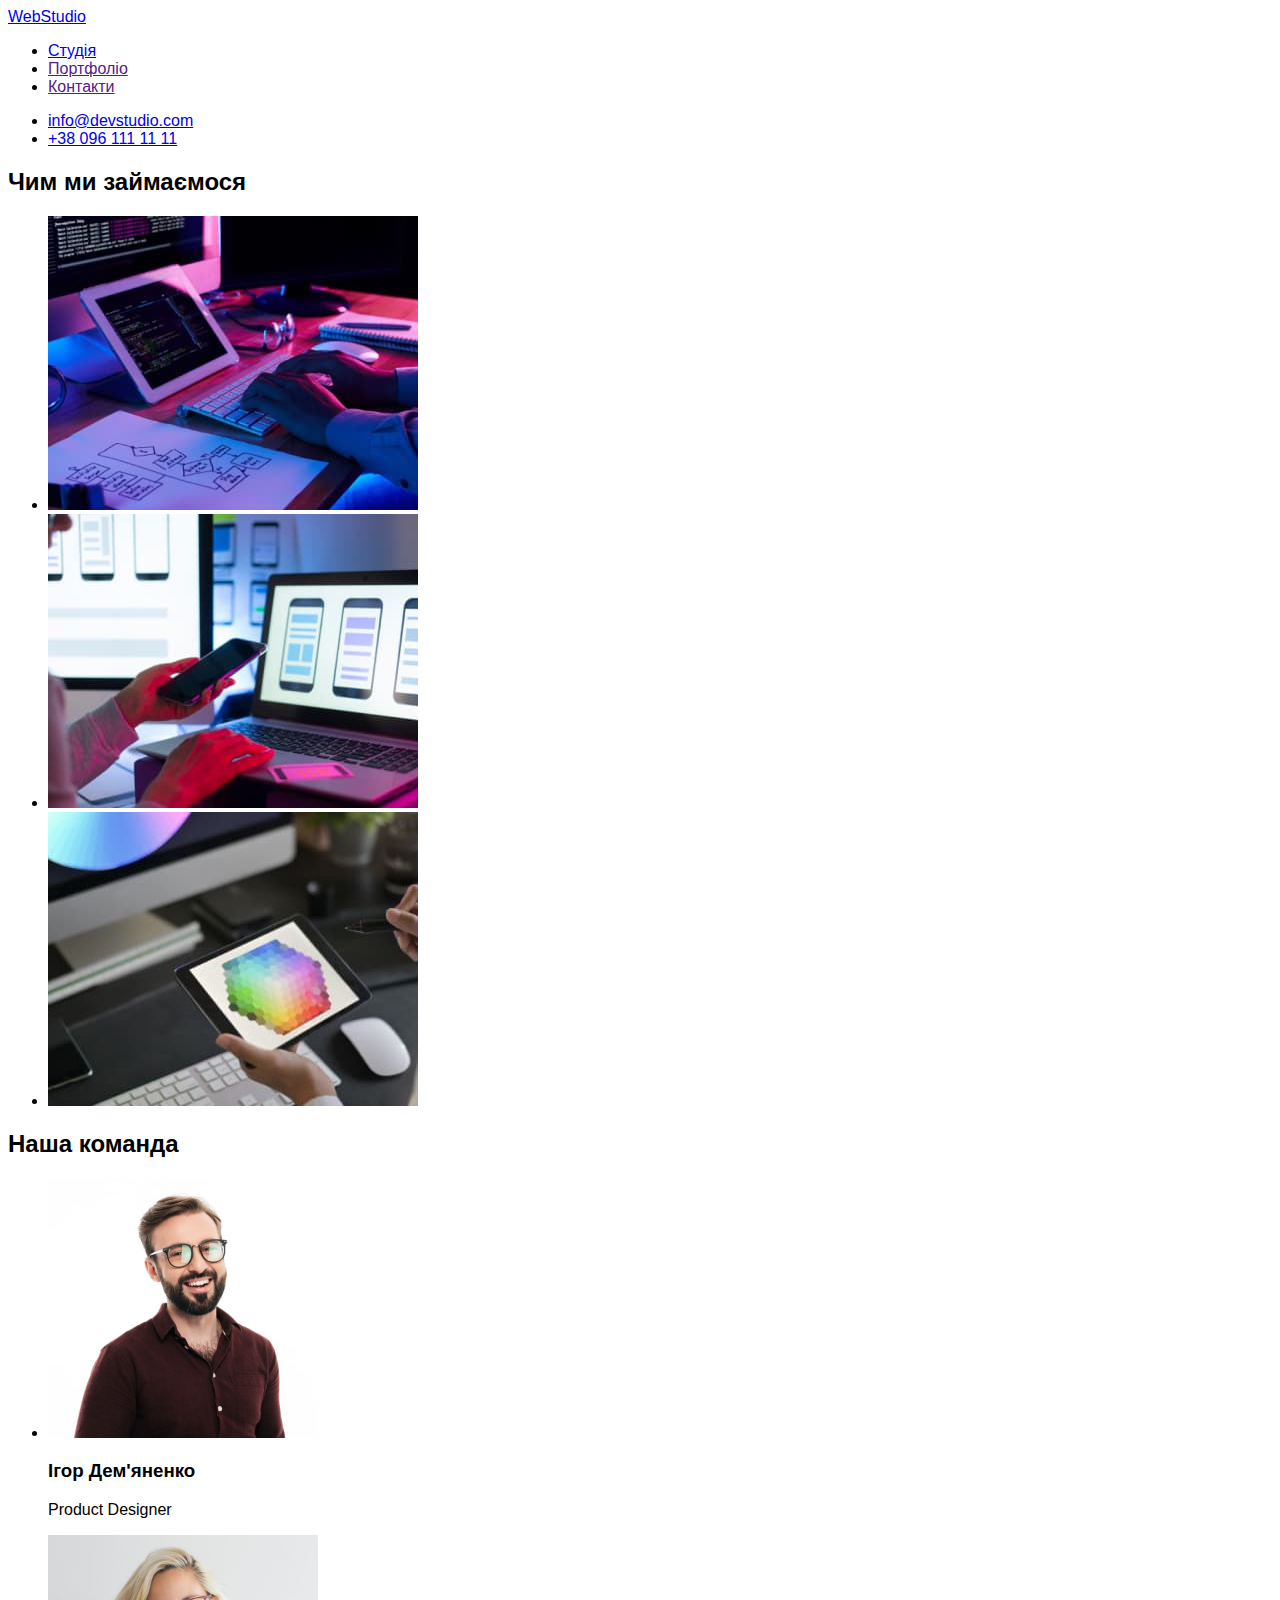
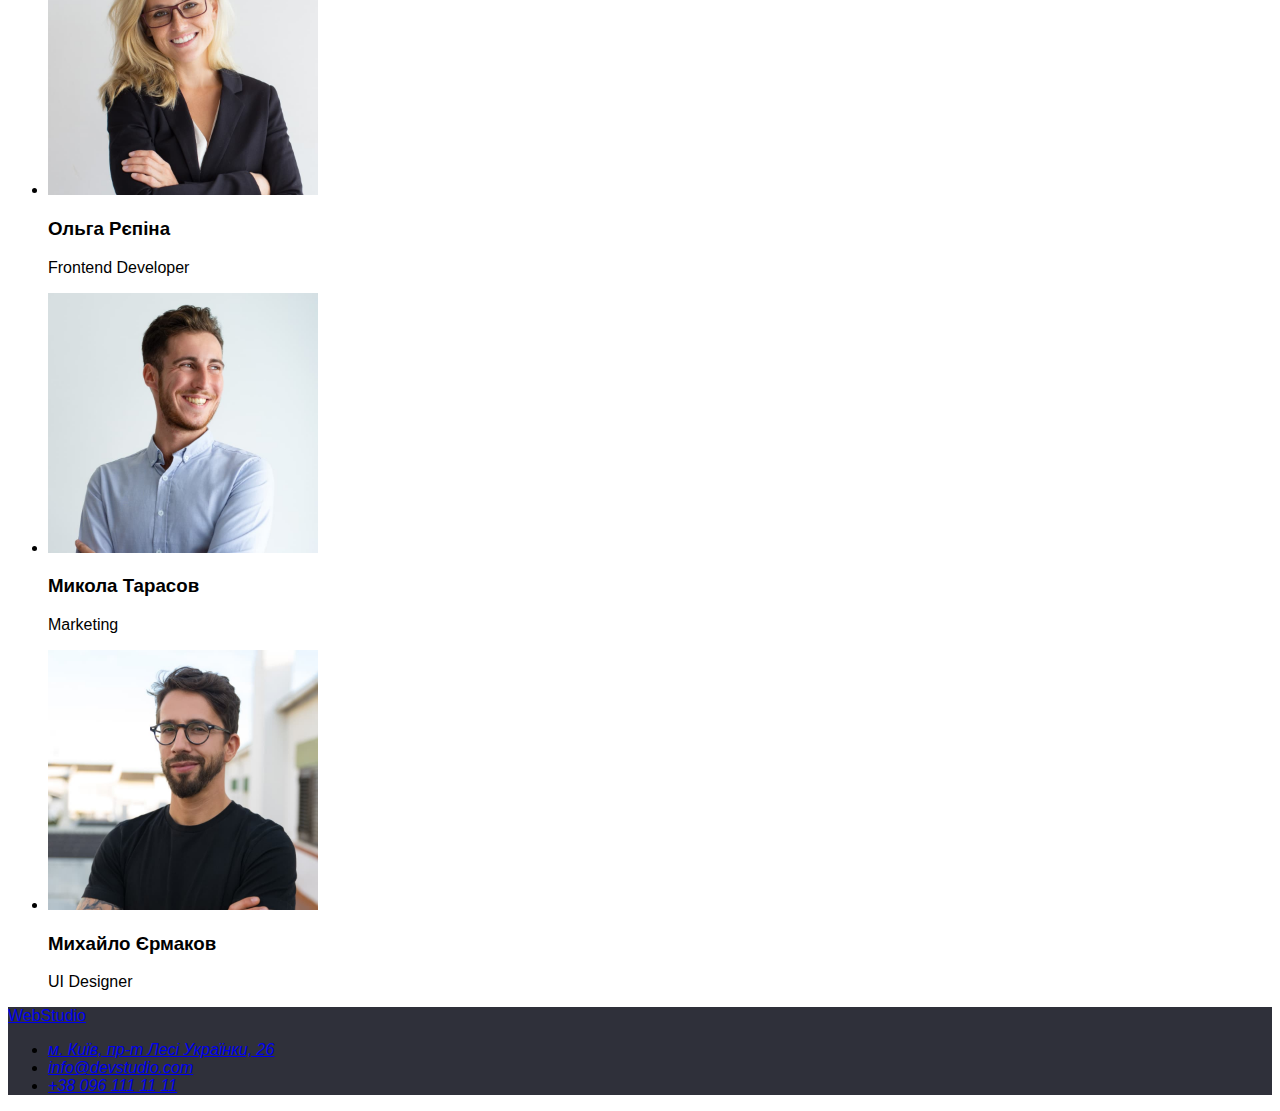
==== portfolio.html @ 97d3b705 "Current 1" ====
<!DOCTYPE html>
<html lang="uk">
  <head>
    <meta charset="UTF-8" />
    <meta http-equiv="X-UA-Compatible" content="IE=edge" />
    <meta name="viewport" content="width=device-width, initial-scale=1.0" />
    <title>WebStudio</title>
    <link rel="stylesheet" href="./css/styles.css" />
  </head>
  <body>
    <header>
      <!-- Logo and Nav -->
      <nav>
        <a href="./index.html">WebStudio</a>
        <ul>
          <li>
            <a href="./index.html">Студія</a>
          </li>
          <li>
            <a href="">Портфоліо</a>
          </li>
          <li>
            <a href="">Контакти</a>
          </li>
        </ul>
      </nav>
      <!-- Email and Tel -->
      <ul>
        <li>
          <a href="mailto:info@devstudio.com">info@devstudio.com</a>
        </li>
        <li>
          <a href="tel:+380961111111">+38 096 111 11 11</a>
        </li>
      </ul>
    </header>
    <main>
      <!-- Section - What we are doing -->
      <section>
        <h2>Чим ми займаємося</h2>
        <ul>
          <li>
            <img
              src="./images/what-we-are-doing/img1.jpg"
              alt="Алгоритм"
              width="370"
              height="294"
            />
          </li>
          <li>
            <img
              src="./images/what-we-are-doing/img2.jpg"
              alt="Мобільний додаток"
              width="370"
              height="294"
            />
          </li>
          <li>
            <img
              src="./images/what-we-are-doing/img3.jpg"
              alt="Палітра кольорів"
              width="370"
              height="294"
            />
          </li>
        </ul>
      </section>
      <!-- Section - Our team -->
      <section>
        <h2>Наша команда</h2>
        <ul>
          <li>
            <img
              src="./images/our-team/teamcard1.jpg"
              alt="Ігор Дем'яненко"
              width="270"
              height="260"
            />
            <h3>Ігор Дем'яненко</h3>
            <p lang="en">Product Designer</p>
          </li>
          <li>
            <img
              src="./images/our-team/teamcard2.jpg"
              alt="Ольга Рєпіна"
              width="270"
              height="260"
            />
            <h3>Ольга Рєпіна</h3>
            <p lang="en">Frontend Developer</p>
          </li>
          <li>
            <img
              src="./images/our-team/teamcard3.jpg"
              alt="Микола Тарасов"
              width="270"
              height="260"
            />
            <h3>Микола Тарасов</h3>
            <p lang="en">Marketing</p>
          </li>
          <li>
            <img
              src="./images/our-team/teamcard4.jpg"
              alt="Михайло Єрмаков"
              width="270"
              height="260"
            />
            <h3>Михайло Єрмаков</h3>
            <p lang="en">UI Designer</p>
          </li>
        </ul>
      </section>
    </main>
    <footer>
      <!-- Logo and contacts-->
      <a href="./index.html">WebStudio</a>
      <address>
        <ul>
          <li>
            <a
              href="https://goo.gl/maps/AmhNYhJj7zLtnfJ69"
              target="_blank"
              rel="noreferrer noopener nofollow"
              >м. Київ, пр-т Лесі Українки, 26</a
            >
          </li>
          <li>
            <a href="mailto:info@devstudio.com">info@devstudio.com</a>
          </li>
          <li>
            <a href="tel:+380961111111">+38 096 111 11 11</a>
          </li>
        </ul>
      </address>
    </footer>
  </body>
</html>
---- css/styles.css ----
:root {
    --primary-bkgd-color:#FFFFFF;
    --secondary-bkgd-color:#2F303A;
    --team-bkgd-color:#F5F4FA;
    --primary-text-color: #757575;
    --secondary-text-color: #212121;
    --accent-text-color: #2196F3;
    --logo-text-color: #000000;
}
/* Global body */
body {
    font-family: 'Roboto', sans-serif;
    font-weight: 400;
    Background-color:var(--primary-bkgd-color);
}
.list {
    list-style: none;
}
.link:hover,
.link:focus {
    color: var(--accent-text-color);
}
.link {
    text-decoration: none;
}
/* header */
.logo {
    color: var(--accent-text-color);
    font-family: 'Raleway', sans-serif;
    font-weight: 700;
    font-size: 26px;
    line-height: 1.2;
    letter-spacing: 0.03em;
    text-decoration: none;
}
.studio-header{
    color: var(--logo-text-color);
}
.header-link {
    color:var(--secondary-text-color);
    font-weight: 500;
    font-size: 14px;
    line-height: 1.14;
    letter-spacing: 0.02em;
}
.header-email {
    color: var(--accent-text-color);
    font-weight: 500;
    font-size: 14px;
    line-height: 1.14;
    letter-spacing: 0.02em;
}
.header-tel {
    color: var(--primary-text-color);
    font-weight: 500;
    font-size: 14px;
    line-height: 1.14;
    letter-spacing: 0.02em;
}
/* hero */
.hero {
    background-color: var(--secondary-bkgd-color);
    text-align: center;
}
.hero-title {
    color: var(--primary-bkgd-color);
    font-weight: 900;
    font-size: 44px;
    line-height: 1.36;
    letter-spacing: 0.06em;
    text-transform: uppercase;
}
.button {
    background-color: var(--accent-text-color);
    color: var(--primary-bkgd-color);
    font-weight: 700;
    font-size: 16px;
    line-height: 1.9;
    /* display: flex; */
    align-items: center;
    text-align: center;
    letter-spacing: 0.06em;
}
/* Our advantages */

/* What we are doing */

/* Our team */
.our-team {
    background-color: var(--team-bkgd-color);
}

/* Footer */
footer {
    background-color: var(--secondary-bkgd-color);
}
.studio-footer {
    color: var(--primary-bkgd-color);
}
/* background primary #F5F5F5*/
/* background secondary #F5F4FA */

/* Basic text color #757575 */
/* Links basic color #212121;*/
/* link accent color #2196F3; */
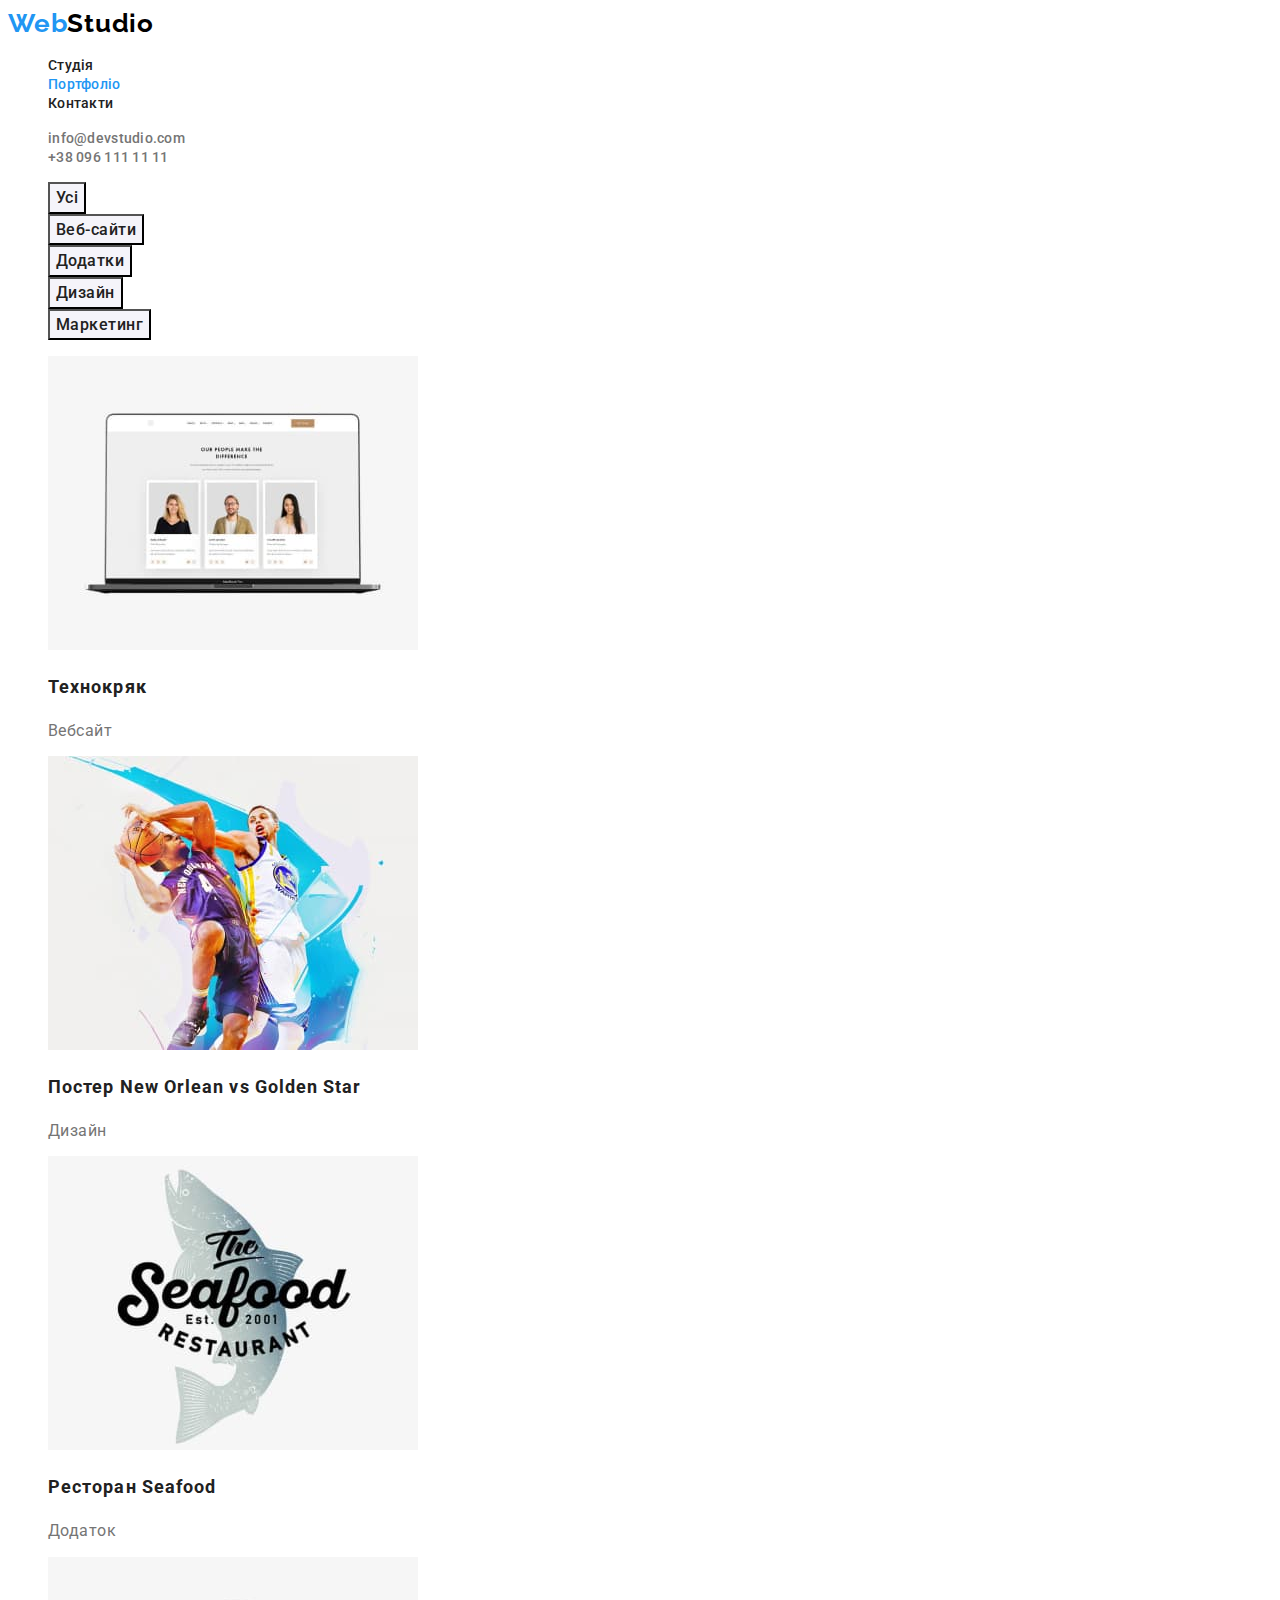
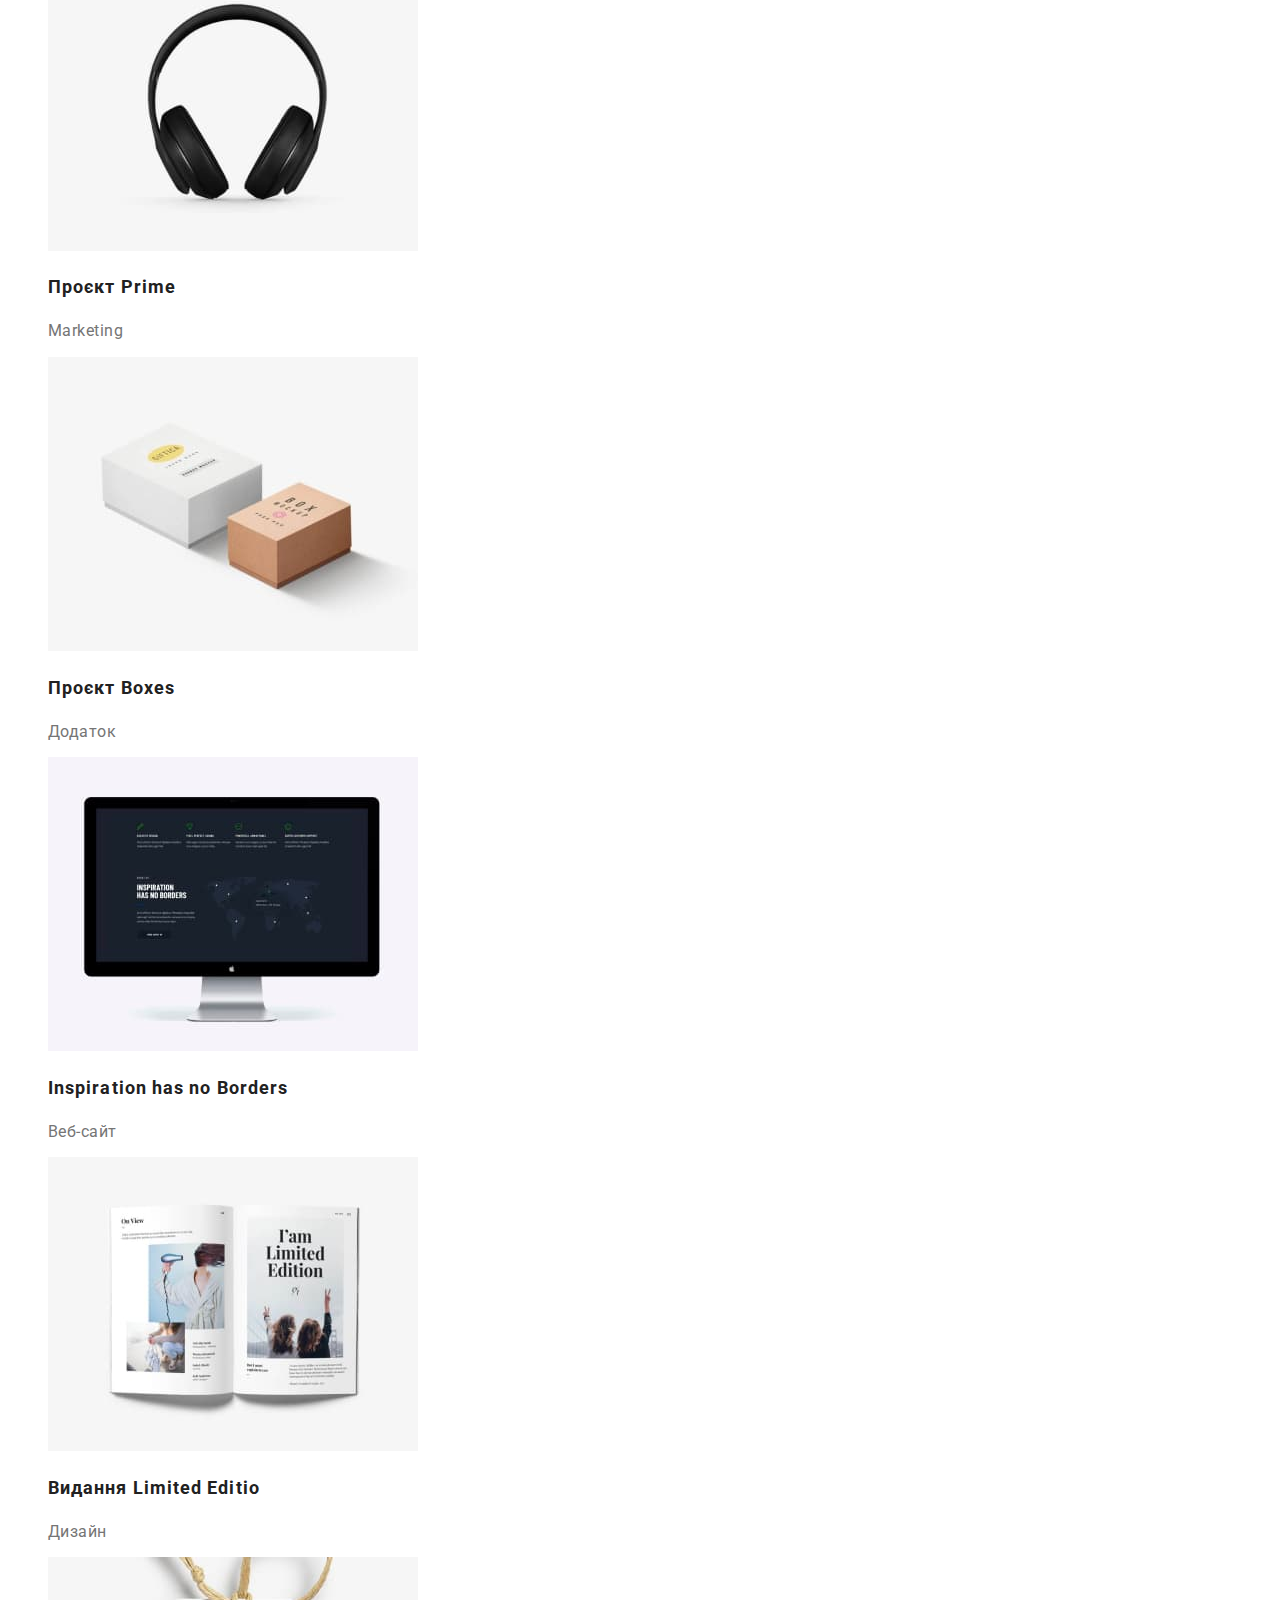
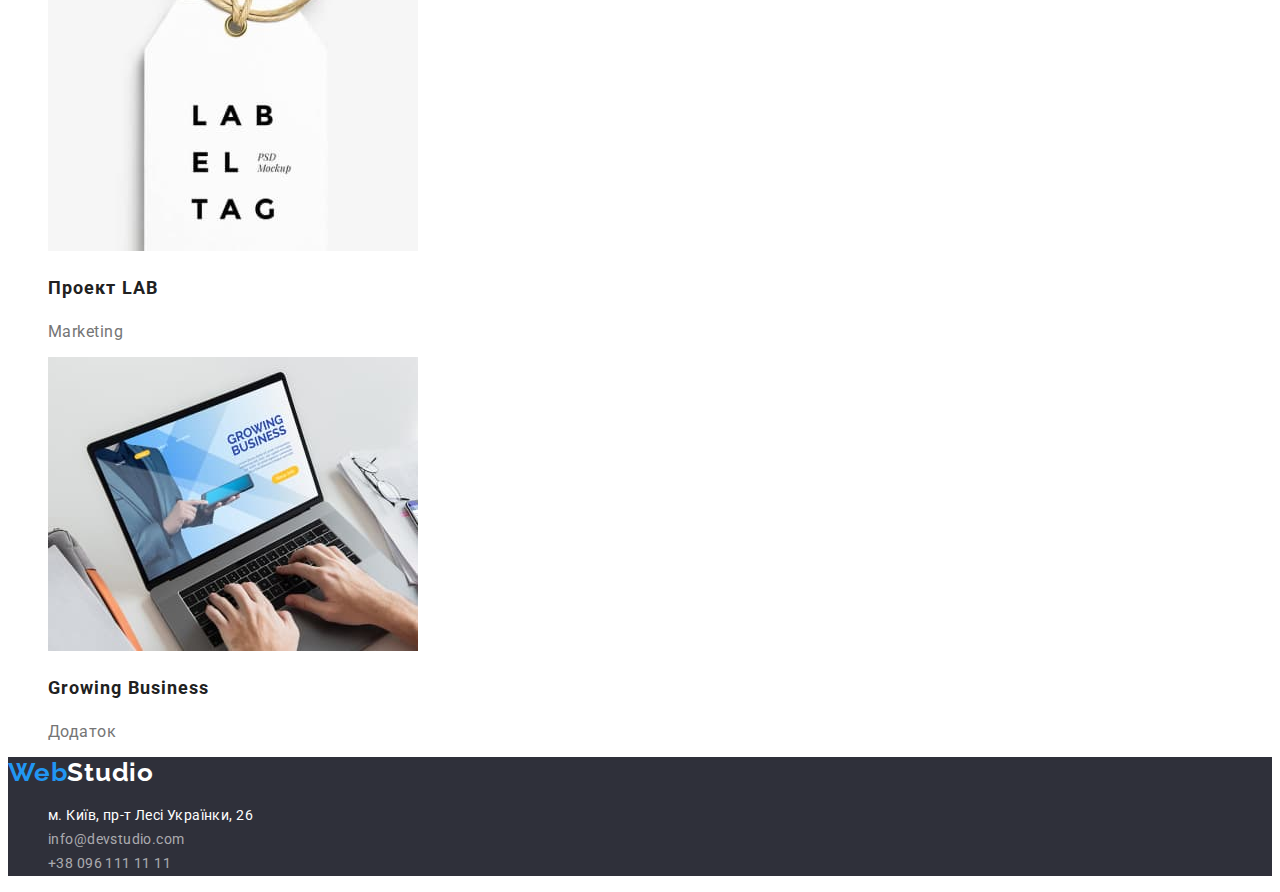
==== commit 7bc176f3: "Final version" ====
--- a/portfolio.html
+++ b/portfolio.html
@@ -4,6 +4,12 @@
     <meta charset="UTF-8" />
     <meta http-equiv="X-UA-Compatible" content="IE=edge" />
     <meta name="viewport" content="width=device-width, initial-scale=1.0" />
+    <link rel="preconnect" href="https://fonts.googleapis.com" />
+    <link rel="preconnect" href="https://fonts.gstatic.com" crossorigin />
+    <link
+      href="https://fonts.googleapis.com/css2?family=Raleway:wght@700&family=Roboto:wght@400;500;700;900&display=swap"
+      rel="stylesheet"
+    />
     <title>WebStudio</title>
     <link rel="stylesheet" href="./css/styles.css" />
   </head>
@@ -11,125 +17,163 @@
     <header>
       <!-- Logo and Nav -->
       <nav>
-        <a href="./index.html">WebStudio</a>
-        <ul>
+        <a href="./index.html" class="logo">Web<span class="studio-header">Studio</span></a>
+        <ul class="list">
           <li>
-            <a href="./index.html">Студія</a>
+            <a href="./index.html" class="header-link link">Студія</a>
           </li>
           <li>
-            <a href="">Портфоліо</a>
+            <a href="./portfolio.html" class="header-link link current">Портфоліо</a>
           </li>
           <li>
-            <a href="">Контакти</a>
+            <a href="" class="header-link link">Контакти</a>
           </li>
         </ul>
       </nav>
       <!-- Email and Tel -->
-      <ul>
+      <ul class="list">
         <li>
-          <a href="mailto:info@devstudio.com">info@devstudio.com</a>
+          <a href="mailto:info@devstudio.com" class="header-contacts link">info@devstudio.com</a>
         </li>
         <li>
-          <a href="tel:+380961111111">+38 096 111 11 11</a>
+          <a href="tel:+380961111111" class="header-contacts link">+38 096 111 11 11</a>
         </li>
       </ul>
     </header>
     <main>
-      <!-- Section - What we are doing -->
-      <section>
-        <h2>Чим ми займаємося</h2>
-        <ul>
+      <h1 class="visually-hidden">Portfolio</h1>
+      <!-- BUTTONS -->
+      <section class="portfolio">
+        <ul class="list">
+          <li>
+            <button type="button" class="button">Усі</button>
+          </li>
+          <li>
+            <button type="button" class="button">Веб-сайти</button>
+          </li>
+          <li>
+            <button type="button" class="button">Додатки</button>
+          </li>
+          <li>
+            <button type="button" class="button">Дизайн</button>
+          </li>
+          <li>
+            <button type="button" class="button">Маркетинг</button>
+          </li>
+        </ul>
+        <ul class="list">
           <li>
             <img
-              src="./images/what-we-are-doing/img1.jpg"
-              alt="Алгоритм"
+              src="./images/portfolio/portfolio-1.jpg"
+              alt="Технокряк"
               width="370"
               height="294"
             />
+            <h2 class="title">Технокряк</h2>
+            <p class="text">Вебсайт</p>
           </li>
           <li>
             <img
-              src="./images/what-we-are-doing/img2.jpg"
-              alt="Мобільний додаток"
+              src="./images/portfolio/portfolio-2.jpg"
+              alt="Постер New Orlean vs Golden Star"
               width="370"
               height="294"
             />
+            <h2 class="title">Постер <span lang="en">New Orlean vs Golden Star</span></h2>
+            <p class="text">Дизайн</p>
           </li>
           <li>
             <img
-              src="./images/what-we-are-doing/img3.jpg"
-              alt="Палітра кольорів"
+              src="./images/portfolio/portfolio-3.jpg"
+              alt="Ресторан Seafood"
               width="370"
               height="294"
             />
-          </li>
-        </ul>
-      </section>
-      <!-- Section - Our team -->
-      <section>
-        <h2>Наша команда</h2>
-        <ul>
-          <li>
-            <img
-              src="./images/our-team/teamcard1.jpg"
-              alt="Ігор Дем'яненко"
-              width="270"
-              height="260"
-            />
-            <h3>Ігор Дем'яненко</h3>
-            <p lang="en">Product Designer</p>
+            <h2 class="title">Ресторан <span lang="en">Seafood</span></h2>
+            <p class="text">Додаток</p>
           </li>
           <li>
             <img
-              src="./images/our-team/teamcard2.jpg"
-              alt="Ольга Рєпіна"
-              width="270"
-              height="260"
+              src="./images/portfolio/portfolio-4.jpg"
+              alt="Ресторан Seafood"
+              width="370"
+              height="294"
             />
-            <h3>Ольга Рєпіна</h3>
-            <p lang="en">Frontend Developer</p>
+            <h2 class="title">Проєкт <span lang="en">Prime</span></h2>
+            <p class="text">Marketing</p>
           </li>
           <li>
             <img
-              src="./images/our-team/teamcard3.jpg"
-              alt="Микола Тарасов"
-              width="270"
-              height="260"
+              src="./images/portfolio/portfolio-5.jpg"
+              alt="Ресторан Seafood"
+              width="370"
+              height="294"
             />
-            <h3>Микола Тарасов</h3>
-            <p lang="en">Marketing</p>
+            <h2 class="title">Проєкт <span lang="en">Boxes</span></h2>
+            <p class="text">Додаток</p>
           </li>
           <li>
             <img
-              src="./images/our-team/teamcard4.jpg"
-              alt="Михайло Єрмаков"
-              width="270"
-              height="260"
+              src="./images/portfolio/portfolio-6.jpg"
+              alt="Ресторан Seafood"
+              width="370"
+              height="294"
             />
-            <h3>Михайло Єрмаков</h3>
-            <p lang="en">UI Designer</p>
+            <h2 class="title" lang="en">Inspiration has no Borders</h2>
+            <p class="text">Веб-сайт</p>
+          </li>
+          <li>
+            <img
+              src="./images/portfolio/portfolio-7.jpg"
+              alt="Ресторан Seafood"
+              width="370"
+              height="294"
+            />
+            <h2 class="title">Видання <span lang="en">Limited Editio</span></h2>
+            <p class="text">Дизайн</p>
+          </li>
+          <li>
+            <img
+              src="./images/portfolio/portfolio-8.jpg"
+              alt="Ресторан Seafood"
+              width="370"
+              height="294"
+            />
+            <h2 class="title">Проект <span lang="en">LAB</span></h2>
+            <p class="text">Marketing</p>
+          </li>
+          <li>
+            <img
+              src="./images/portfolio/portfolio-9.jpg"
+              alt="Ресторан Seafood"
+              width="370"
+              height="294"
+            />
+            <h2 class="title" lang="en">Growing Business</h2>
+            <p class="text">Додаток</p>
           </li>
         </ul>
       </section>
     </main>
     <footer>
       <!-- Logo and contacts-->
-      <a href="./index.html">WebStudio</a>
+      <a href="./index.html" class="logo">Web<span class="studio-footer">Studio</span></a>
       <address>
-        <ul>
+        <ul class="list">
           <li>
             <a
               href="https://goo.gl/maps/AmhNYhJj7zLtnfJ69"
               target="_blank"
               rel="noreferrer noopener nofollow"
+              class="address"
               >м. Київ, пр-т Лесі Українки, 26</a
             >
           </li>
           <li>
-            <a href="mailto:info@devstudio.com">info@devstudio.com</a>
+            <a href="mailto:info@devstudio.com" class="contact-footer">info@devstudio.com</a>
           </li>
           <li>
-            <a href="tel:+380961111111">+38 096 111 11 11</a>
+            <a href="tel:+380961111111" class="contact-footer">+38 096 111 11 11</a>
           </li>
         </ul>
       </address>
--- a/css/styles.css
+++ b/css/styles.css
@@ -2,16 +2,21 @@
     --primary-bkgd-color:#FFFFFF;
     --secondary-bkgd-color:#2F303A;
     --team-bkgd-color:#F5F4FA;
-    --primary-text-color: #757575;
-    --secondary-text-color: #212121;
+    --primary-text-color: #212121;
+    --secondary-text-color: #757575;
     --accent-text-color: #2196F3;
     --logo-text-color: #000000;
+    --contacts-footer-color: rgba(255, 255, 255, 0.6);
+    --portfolio-bkgd-color: #EEEEEE;
 }
-/* Global body */
+/* GLOBAL BODY */
 body {
+    background-color:var(--primary-bkgd-color);
+    color: var(--primary-text-color);
+
     font-family: 'Roboto', sans-serif;
     font-weight: 400;
-    Background-color:var(--primary-bkgd-color);
+    letter-spacing: 0.03em;
 }
 .list {
     list-style: none;
@@ -20,10 +25,13 @@
 .link:focus {
     color: var(--accent-text-color);
 }
+.header-link.current {
+    color: var(--accent-text-color);
+}
 .link {
     text-decoration: none;
 }
-/* header */
+/* HEADER */
 .logo {
     color: var(--accent-text-color);
     font-family: 'Raleway', sans-serif;
@@ -36,28 +44,18 @@
 .studio-header{
     color: var(--logo-text-color);
 }
-.header-link {
-    color:var(--secondary-text-color);
-    font-weight: 500;
-    font-size: 14px;
-    line-height: 1.14;
-    letter-spacing: 0.02em;
-}
-.header-email {
-    color: var(--accent-text-color);
-    font-weight: 500;
-    font-size: 14px;
-    line-height: 1.14;
-    letter-spacing: 0.02em;
-}
-.header-tel {
+.header-link,
+.header-contacts {
     color: var(--primary-text-color);
     font-weight: 500;
     font-size: 14px;
     line-height: 1.14;
     letter-spacing: 0.02em;
 }
-/* hero */
+.header-contacts {
+    color: var(--secondary-text-color);
+}
+/* HERO */
 .hero {
     background-color: var(--secondary-bkgd-color);
     text-align: center;
@@ -66,7 +64,7 @@
     color: var(--primary-bkgd-color);
     font-weight: 900;
     font-size: 44px;
-    line-height: 1.36;
+    line-height: 1.4;
     letter-spacing: 0.06em;
     text-transform: uppercase;
 }
@@ -80,28 +78,112 @@
     align-items: center;
     text-align: center;
     letter-spacing: 0.06em;
+    cursor: pointer;
 }
-/* Our advantages */
-
-/* What we are doing */
-
-/* Our team */
-.our-team {
+/* OUR FEATURES */
+.visually-hidden {
+    position: absolute;
+    width: 1px;
+    height: 1px;
+    margin: -1px;
+    border: 0;
+    padding: 0;
+    white-space: nowrap;
+    clip-path: inset(100%);
+    clip: rect(0 0 0 0);
+    overflow: hidden;
+}
+.features .title {
+    font-weight: 700;
+    font-size: 14px;
+    line-height: 1.14;
+    text-transform: uppercase;
+}
+.features .text {
+    color: var(--secondary-text-color);
+    font-size: 14px;
+    line-height: 1.7;
+}
+/* WHAT WE ARE DOING (work)*/
+.work-title,
+.team-title {
+    font-weight: 700;
+    font-size: 36px;
+    line-height: 1.2;
+    text-align: center;
+}
+/* OUR TEAM */
+.team {
     background-color: var(--team-bkgd-color);
 }
-
-/* Footer */
+.team .title {
+    font-weight: 500;
+    font-size: 16px;
+    line-height: 1.2;
+    text-align: center;
+}
+.team .text {
+    color: var(--secondary-text-color);
+    font-size: 16px;
+    line-height: 1.2;
+    text-align: center;
+}
+/* FOOTER */
 footer {
     background-color: var(--secondary-bkgd-color);
 }
 .studio-footer {
     color: var(--primary-bkgd-color);
 }
-/* background primary #F5F5F5*/
-/* background secondary #F5F4FA */
+address {
+font-style: normal;
+}
+.address {
+    color: var(--primary-bkgd-color);
+    font-weight: 400;
+    font-size: 14px;
+    line-height: 1.7;
+    letter-spacing: 0.03em;
+    text-decoration: none;
+}
+.contact-footer {
+    color: var(--contacts-footer-color);
+    font-weight: 400;
+    font-size: 14px;
+    line-height: 1.7;
+    letter-spacing: 0.03em;
+    text-decoration: none;   
+}
+/* PORTFOLIO PAGE */
 
-/* Basic text color #757575 */
-/* Links basic color #212121;*/
-/* link accent color #2196F3; */
-
-
+/* buttons */
+.portfolio .button {
+    font-family: inherit;
+    background-color: var(--team-bkgd-color);
+    color: var(--primary-text-color);
+    font-weight: 500;
+    font-size: 16px;
+    line-height: 1.6;
+    text-align: center;
+    letter-spacing: 0.03em;
+    cursor: pointer;
+}
+.portfolio .button:hover,
+.portfolio .button:focus {
+    background-color: var(--accent-text-color);
+    color: var(--primary-bkgd-color);
+}
+/* pictures section */
+.portfolio .title {
+    font-weight: 700;
+    font-size: 18px;
+    line-height: 2;
+    letter-spacing: 0.06em;
+    /* text-align: left; */
+}
+.portfolio .text {
+    color: var(--secondary-text-color);
+    font-size: 16px;
+    line-height: 1.2;
+    /* text-align: left; */
+}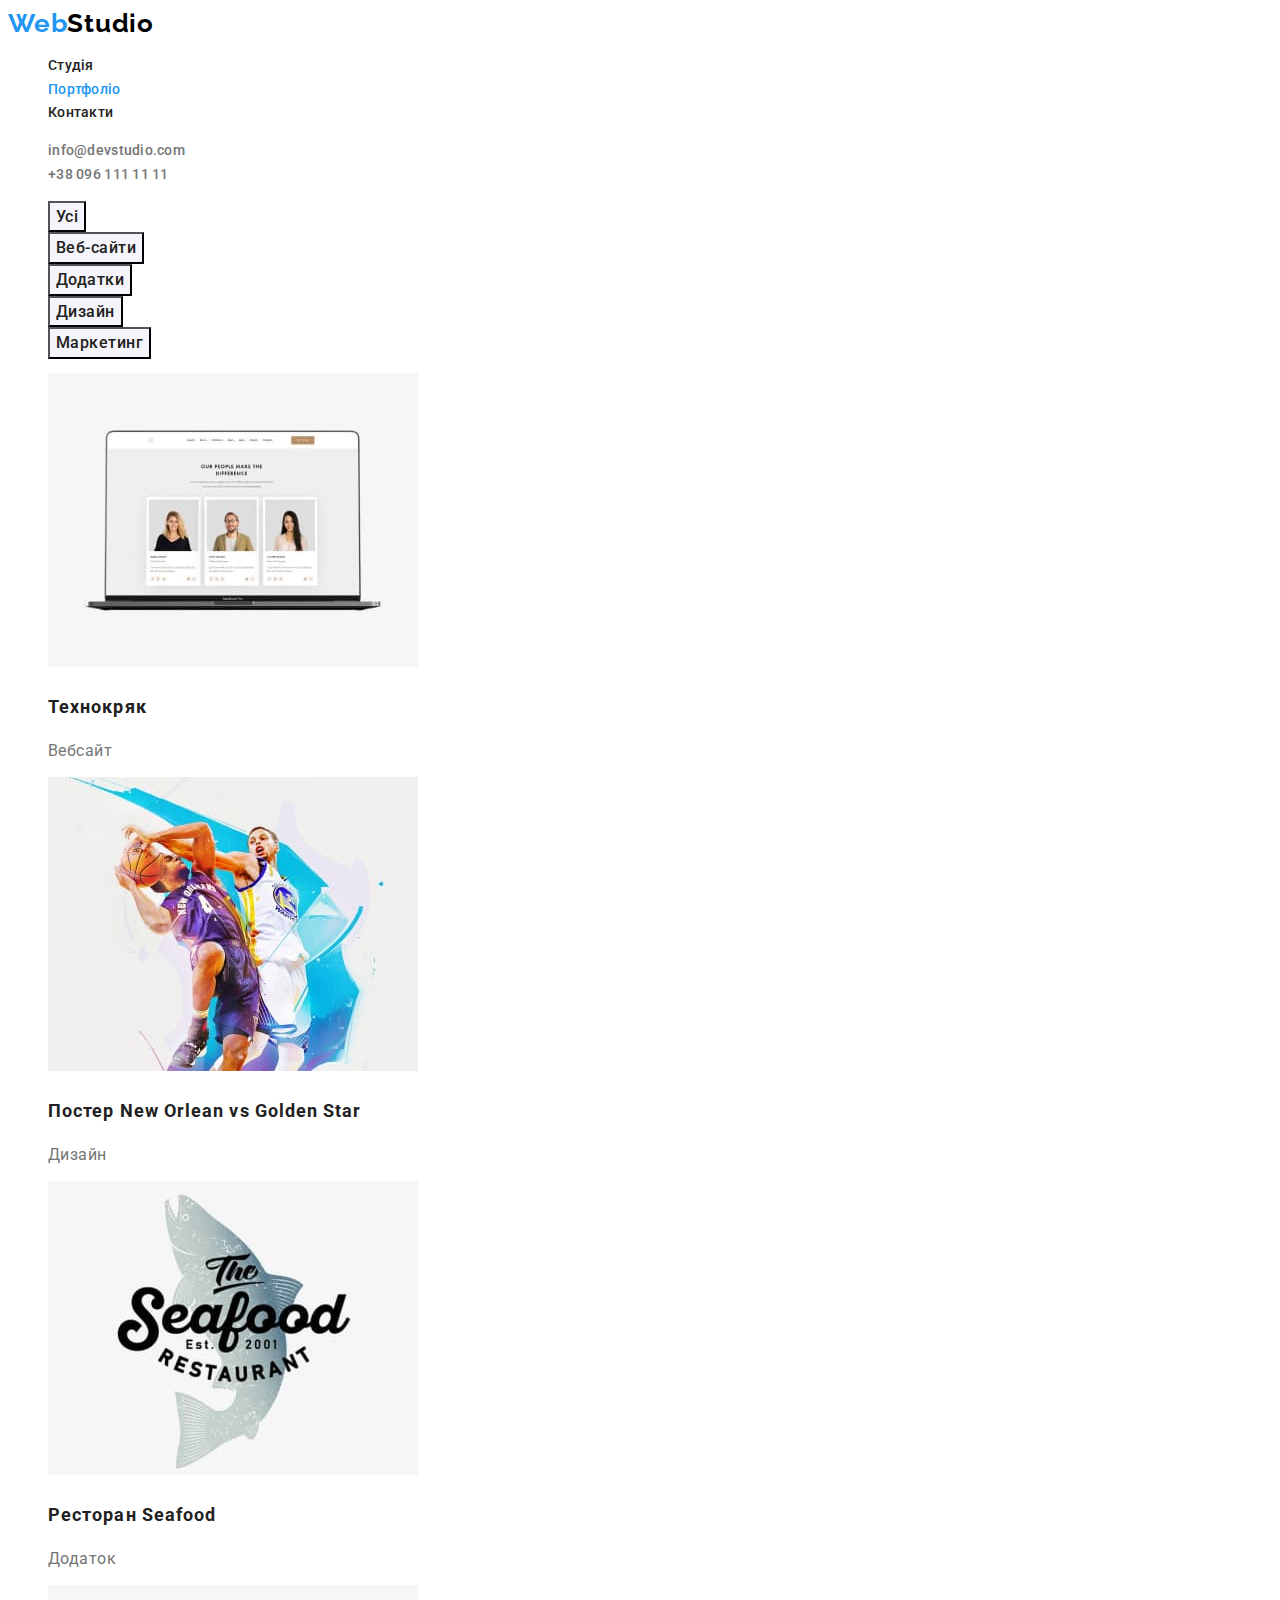
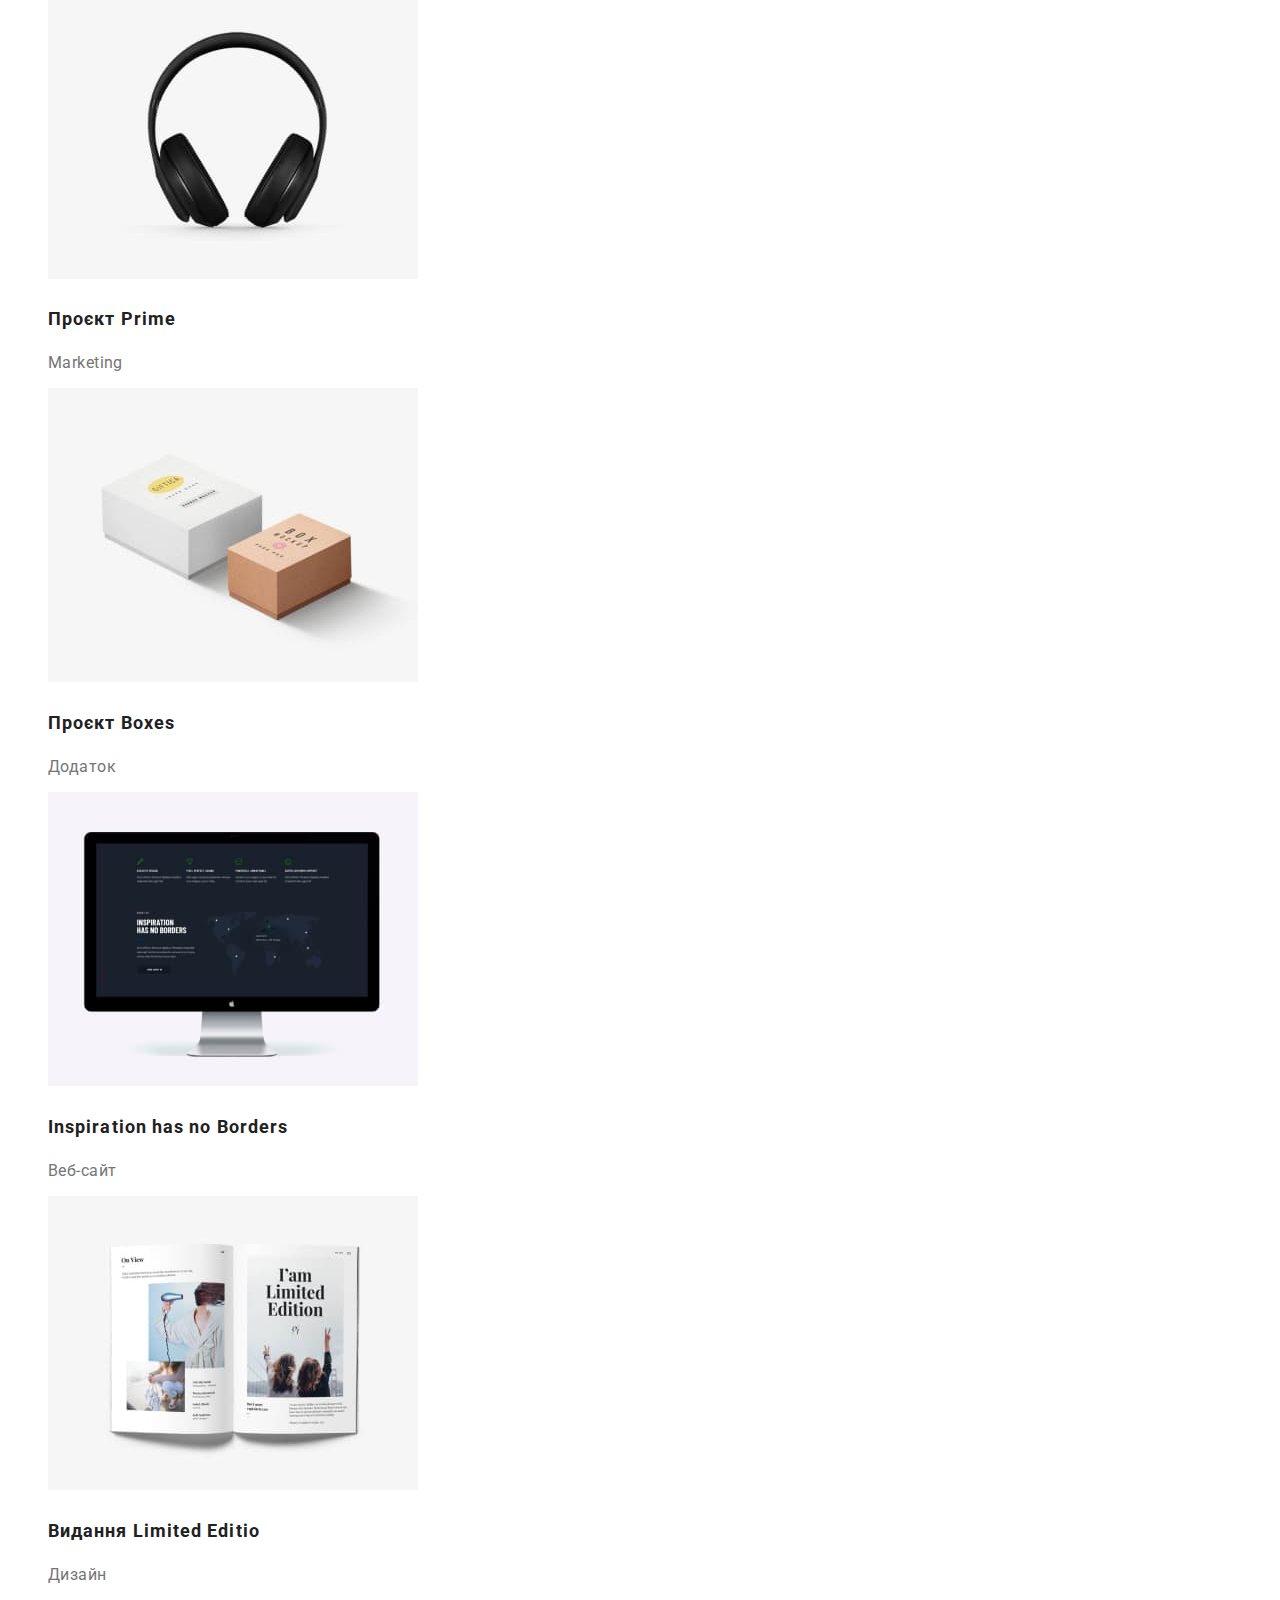
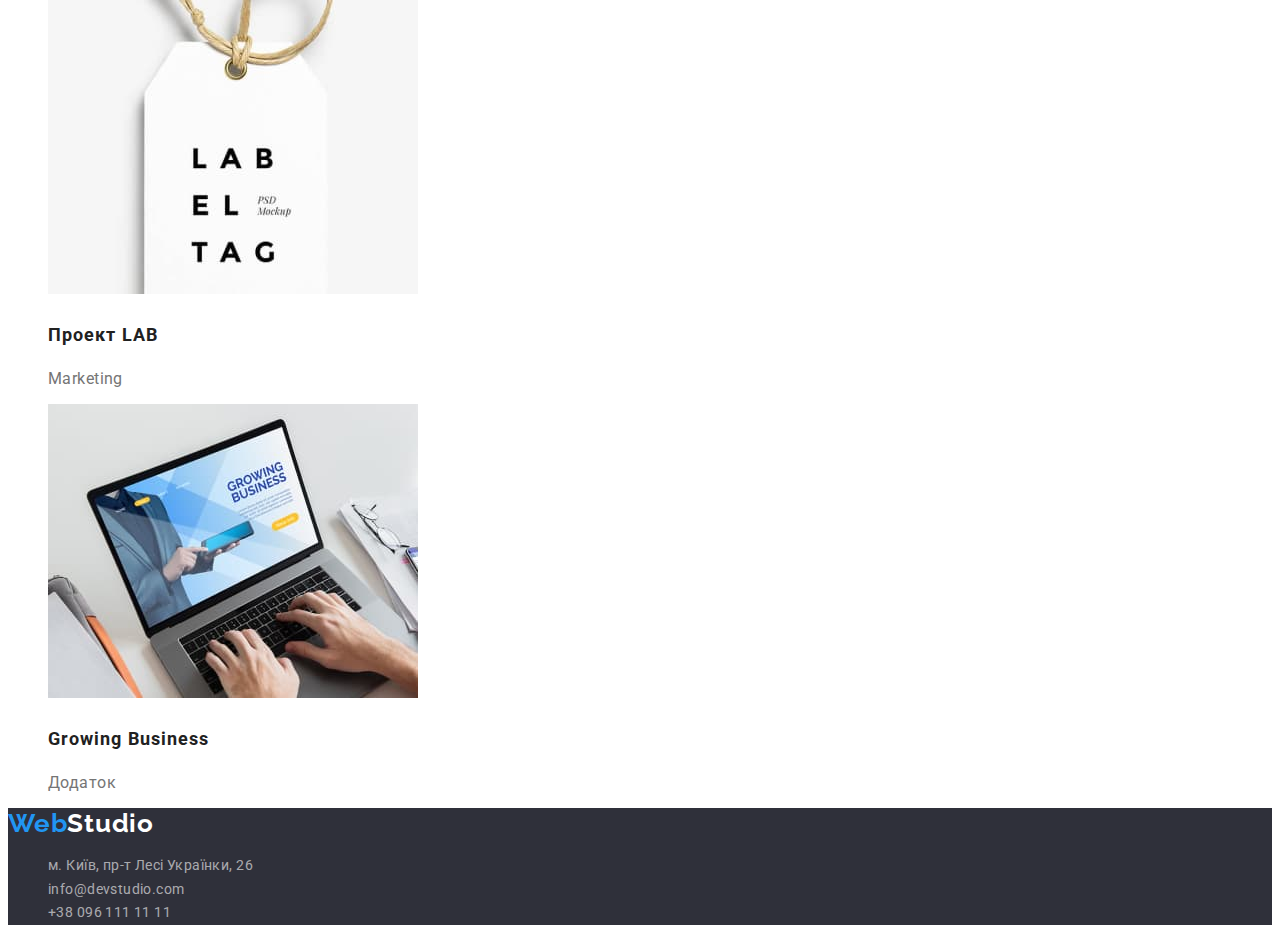
==== commit 33584abf: "After mentor's notes" ====
--- a/portfolio.html
+++ b/portfolio.html
@@ -41,9 +41,9 @@
       </ul>
     </header>
     <main>
-      <h1 class="visually-hidden">Portfolio</h1>
       <!-- BUTTONS -->
       <section class="portfolio">
+        <h1 class="visually-hidden">Portfolio</h1>
         <ul class="list">
           <li>
             <button type="button" class="button">Усі</button>
@@ -63,99 +63,117 @@
         </ul>
         <ul class="list">
           <li>
-            <img
-              src="./images/portfolio/portfolio-1.jpg"
-              alt="Технокряк"
-              width="370"
-              height="294"
-            />
-            <h2 class="title">Технокряк</h2>
-            <p class="text">Вебсайт</p>
-          </li>
-          <li>
-            <img
-              src="./images/portfolio/portfolio-2.jpg"
-              alt="Постер New Orlean vs Golden Star"
-              width="370"
-              height="294"
-            />
-            <h2 class="title">Постер <span lang="en">New Orlean vs Golden Star</span></h2>
-            <p class="text">Дизайн</p>
-          </li>
-          <li>
-            <img
-              src="./images/portfolio/portfolio-3.jpg"
-              alt="Ресторан Seafood"
-              width="370"
-              height="294"
-            />
-            <h2 class="title">Ресторан <span lang="en">Seafood</span></h2>
-            <p class="text">Додаток</p>
-          </li>
-          <li>
-            <img
-              src="./images/portfolio/portfolio-4.jpg"
-              alt="Ресторан Seafood"
-              width="370"
-              height="294"
-            />
-            <h2 class="title">Проєкт <span lang="en">Prime</span></h2>
-            <p class="text">Marketing</p>
-          </li>
-          <li>
-            <img
-              src="./images/portfolio/portfolio-5.jpg"
-              alt="Ресторан Seafood"
-              width="370"
-              height="294"
-            />
-            <h2 class="title">Проєкт <span lang="en">Boxes</span></h2>
-            <p class="text">Додаток</p>
-          </li>
-          <li>
-            <img
-              src="./images/portfolio/portfolio-6.jpg"
-              alt="Ресторан Seafood"
-              width="370"
-              height="294"
-            />
-            <h2 class="title" lang="en">Inspiration has no Borders</h2>
-            <p class="text">Веб-сайт</p>
-          </li>
-          <li>
-            <img
-              src="./images/portfolio/portfolio-7.jpg"
-              alt="Ресторан Seafood"
-              width="370"
-              height="294"
-            />
-            <h2 class="title">Видання <span lang="en">Limited Editio</span></h2>
-            <p class="text">Дизайн</p>
-          </li>
-          <li>
-            <img
-              src="./images/portfolio/portfolio-8.jpg"
-              alt="Ресторан Seafood"
-              width="370"
-              height="294"
-            />
-            <h2 class="title">Проект <span lang="en">LAB</span></h2>
-            <p class="text">Marketing</p>
-          </li>
-          <li>
-            <img
-              src="./images/portfolio/portfolio-9.jpg"
-              alt="Ресторан Seafood"
-              width="370"
-              height="294"
-            />
-            <h2 class="title" lang="en">Growing Business</h2>
-            <p class="text">Додаток</p>
+            <a href="" class="card">
+              <img
+                src="./images/portfolio/portfolio-1.jpg"
+                alt="Технокряк"
+                width="370"
+                height="294"
+              />
+              <h2 class="title">Технокряк</h2>
+              <p class="text">Вебсайт</p>
+            </a>
+          </li>
+          <li>
+            <a href="" class="card">
+              <img
+                src="./images/portfolio/portfolio-2.jpg"
+                alt="Постер New Orlean vs Golden Star"
+                width="370"
+                height="294"
+              />
+              <h2 class="title">Постер <span lang="en">New Orlean vs Golden Star</span></h2>
+              <p class="text">Дизайн</p>
+            </a>
+          </li>
+          <li>
+            <a href="" class="card">
+              <img
+                src="./images/portfolio/portfolio-3.jpg"
+                alt="Ресторан Seafood"
+                width="370"
+                height="294"
+              />
+              <h2 class="title">Ресторан <span lang="en">Seafood</span></h2>
+              <p class="text">Додаток</p>
+            </a>
+          </li>
+          <li>
+            <a href="" class="card">
+              <img
+                src="./images/portfolio/portfolio-4.jpg"
+                alt="Ресторан Seafood"
+                width="370"
+                height="294"
+              />
+              <h2 class="title">Проєкт <span lang="en">Prime</span></h2>
+              <p class="text">Marketing</p>
+            </a>
+          </li>
+          <li>
+            <a href="" class="card">
+              <img
+                src="./images/portfolio/portfolio-5.jpg"
+                alt="Ресторан Seafood"
+                width="370"
+                height="294"
+              />
+              <h2 class="title">Проєкт <span lang="en">Boxes</span></h2>
+              <p class="text">Додаток</p>
+            </a>
+          </li>
+          <li>
+            <a href="" class="card">
+              <img
+                src="./images/portfolio/portfolio-6.jpg"
+                alt="Ресторан Seafood"
+                width="370"
+                height="294"
+              />
+              <h2 class="title" lang="en">Inspiration has no Borders</h2>
+              <p class="text">Веб-сайт</p>
+            </a>
+          </li>
+          <li>
+            <a href="" class="card">
+              <img
+                src="./images/portfolio/portfolio-7.jpg"
+                alt="Ресторан Seafood"
+                width="370"
+                height="294"
+              />
+              <h2 class="title">Видання <span lang="en">Limited Editio</span></h2>
+              <p class="text">Дизайн</p>
+            </a>
+          </li>
+          <li>
+            <a href="" class="card">
+              <img
+                src="./images/portfolio/portfolio-8.jpg"
+                alt="Ресторан Seafood"
+                width="370"
+                height="294"
+              />
+              <h2 class="title">Проект <span lang="en">LAB</span></h2>
+              <p class="text">Marketing</p>
+            </a>
+          </li>
+          <li>
+            <a href="" class="card">
+              <img
+                src="./images/portfolio/portfolio-9.jpg"
+                alt="Ресторан Seafood"
+                width="370"
+                height="294"
+              />
+              <h2 class="title" lang="en">Growing Business</h2>
+              <p class="text">Додаток</p>
+            </a>
           </li>
         </ul>
       </section>
     </main>
-    <footer>
+    <footer class="footer">
       <!-- Logo and contacts-->
       <a href="./index.html" class="logo">Web<span class="studio-footer">Studio</span></a>
       <address>
@@ -165,15 +183,17 @@
               href="https://goo.gl/maps/AmhNYhJj7zLtnfJ69"
               target="_blank"
               rel="noreferrer noopener nofollow"
-              class="address"
+              class="contact-footer footer-link"
               >м. Київ, пр-т Лесі Українки, 26</a
             >
           </li>
           <li>
-            <a href="mailto:info@devstudio.com" class="contact-footer">info@devstudio.com</a>
-          </li>
-          <li>
-            <a href="tel:+380961111111" class="contact-footer">+38 096 111 11 11</a>
+            <a href="mailto:info@devstudio.com" class="contact-footer footer-link"
+              >info@devstudio.com</a
+            >
+          </li>
+          <li>
+            <a href="tel:+380961111111" class="contact-footer footer-link">+38 096 111 11 11</a>
           </li>
         </ul>
       </address>
--- a/css/styles.css
+++ b/css/styles.css
@@ -2,10 +2,12 @@
     --primary-bkgd-color:#FFFFFF;
     --secondary-bkgd-color:#2F303A;
     --team-bkgd-color:#F5F4FA;
-    --primary-text-color: #212121;
-    --secondary-text-color: #757575;
+
+    --primary-text-color: #757575;
+    --secondary-text-color: #212121;
     --accent-text-color: #2196F3;
     --logo-text-color: #000000;
+
     --contacts-footer-color: rgba(255, 255, 255, 0.6);
     --portfolio-bkgd-color: #EEEEEE;
 }
@@ -15,7 +17,8 @@
     color: var(--primary-text-color);
 
     font-family: 'Roboto', sans-serif;
-    font-weight: 400;
+    font-size: 14px;
+    line-height: 1.7;
     letter-spacing: 0.03em;
 }
 .list {
@@ -25,11 +28,18 @@
 .link:focus {
     color: var(--accent-text-color);
 }
+.link {
+    text-decoration: none;
+}
 .header-link.current {
     color: var(--accent-text-color);
 }
-.link {
+.card {
     text-decoration: none;
+}
+.footer-link:hover,
+.footer-link:focus {
+    color: var(--primary-bkgd-color);
 }
 /* HEADER */
 .logo {
@@ -46,14 +56,14 @@
 }
 .header-link,
 .header-contacts {
-    color: var(--primary-text-color);
+    color: var(--secondary-text-color);
     font-weight: 500;
     font-size: 14px;
     line-height: 1.14;
     letter-spacing: 0.02em;
 }
 .header-contacts {
-    color: var(--secondary-text-color);
+    color: var(--primary-text-color);
 }
 /* HERO */
 .hero {
@@ -69,14 +79,13 @@
     text-transform: uppercase;
 }
 .button {
+    font-family: inherit;
     background-color: var(--accent-text-color);
     color: var(--primary-bkgd-color);
     font-weight: 700;
     font-size: 16px;
     line-height: 1.9;
-    /* display: flex; */
     align-items: center;
-    text-align: center;
     letter-spacing: 0.06em;
     cursor: pointer;
 }
@@ -94,19 +103,15 @@
     overflow: hidden;
 }
 .features .title {
+    color: var(--secondary-text-color);
+    font-size: 14px;
     font-weight: 700;
-    font-size: 14px;
     line-height: 1.14;
     text-transform: uppercase;
 }
-.features .text {
+/* WHAT WE ARE DOING (work)*/
+.main-title {
     color: var(--secondary-text-color);
-    font-size: 14px;
-    line-height: 1.7;
-}
-/* WHAT WE ARE DOING (work)*/
-.work-title,
-.team-title {
     font-weight: 700;
     font-size: 36px;
     line-height: 1.2;
@@ -117,19 +122,19 @@
     background-color: var(--team-bkgd-color);
 }
 .team .title {
+    color: var(--secondary-text-color);
     font-weight: 500;
     font-size: 16px;
     line-height: 1.2;
-    text-align: center;
 }
 .team .text {
-    color: var(--secondary-text-color);
+    color: var(--primary-text-color);
+    font-weight: 400;
     font-size: 16px;
     line-height: 1.2;
-    text-align: center;
 }
 /* FOOTER */
-footer {
+.footer {
     background-color: var(--secondary-bkgd-color);
 }
 .studio-footer {
@@ -138,20 +143,9 @@
 address {
 font-style: normal;
 }
-.address {
-    color: var(--primary-bkgd-color);
-    font-weight: 400;
-    font-size: 14px;
-    line-height: 1.7;
-    letter-spacing: 0.03em;
-    text-decoration: none;
-}
 .contact-footer {
     color: var(--contacts-footer-color);
-    font-weight: 400;
     font-size: 14px;
-    line-height: 1.7;
-    letter-spacing: 0.03em;
     text-decoration: none;   
 }
 /* PORTFOLIO PAGE */
@@ -160,7 +154,7 @@
 .portfolio .button {
     font-family: inherit;
     background-color: var(--team-bkgd-color);
-    color: var(--primary-text-color);
+    color: var(--secondary-text-color);
     font-weight: 500;
     font-size: 16px;
     line-height: 1.6;
@@ -174,16 +168,16 @@
     color: var(--primary-bkgd-color);
 }
 /* pictures section */
-.portfolio .title {
+.card .title {
+    color: var(--secondary-text-color);
     font-weight: 700;
     font-size: 18px;
     line-height: 2;
     letter-spacing: 0.06em;
-    /* text-align: left; */
 }
-.portfolio .text {
-    color: var(--secondary-text-color);
+.card .text {
+    color: var(--primary-text-color);
+    font-weight: 400;
     font-size: 16px;
     line-height: 1.2;
-    /* text-align: left; */
 }